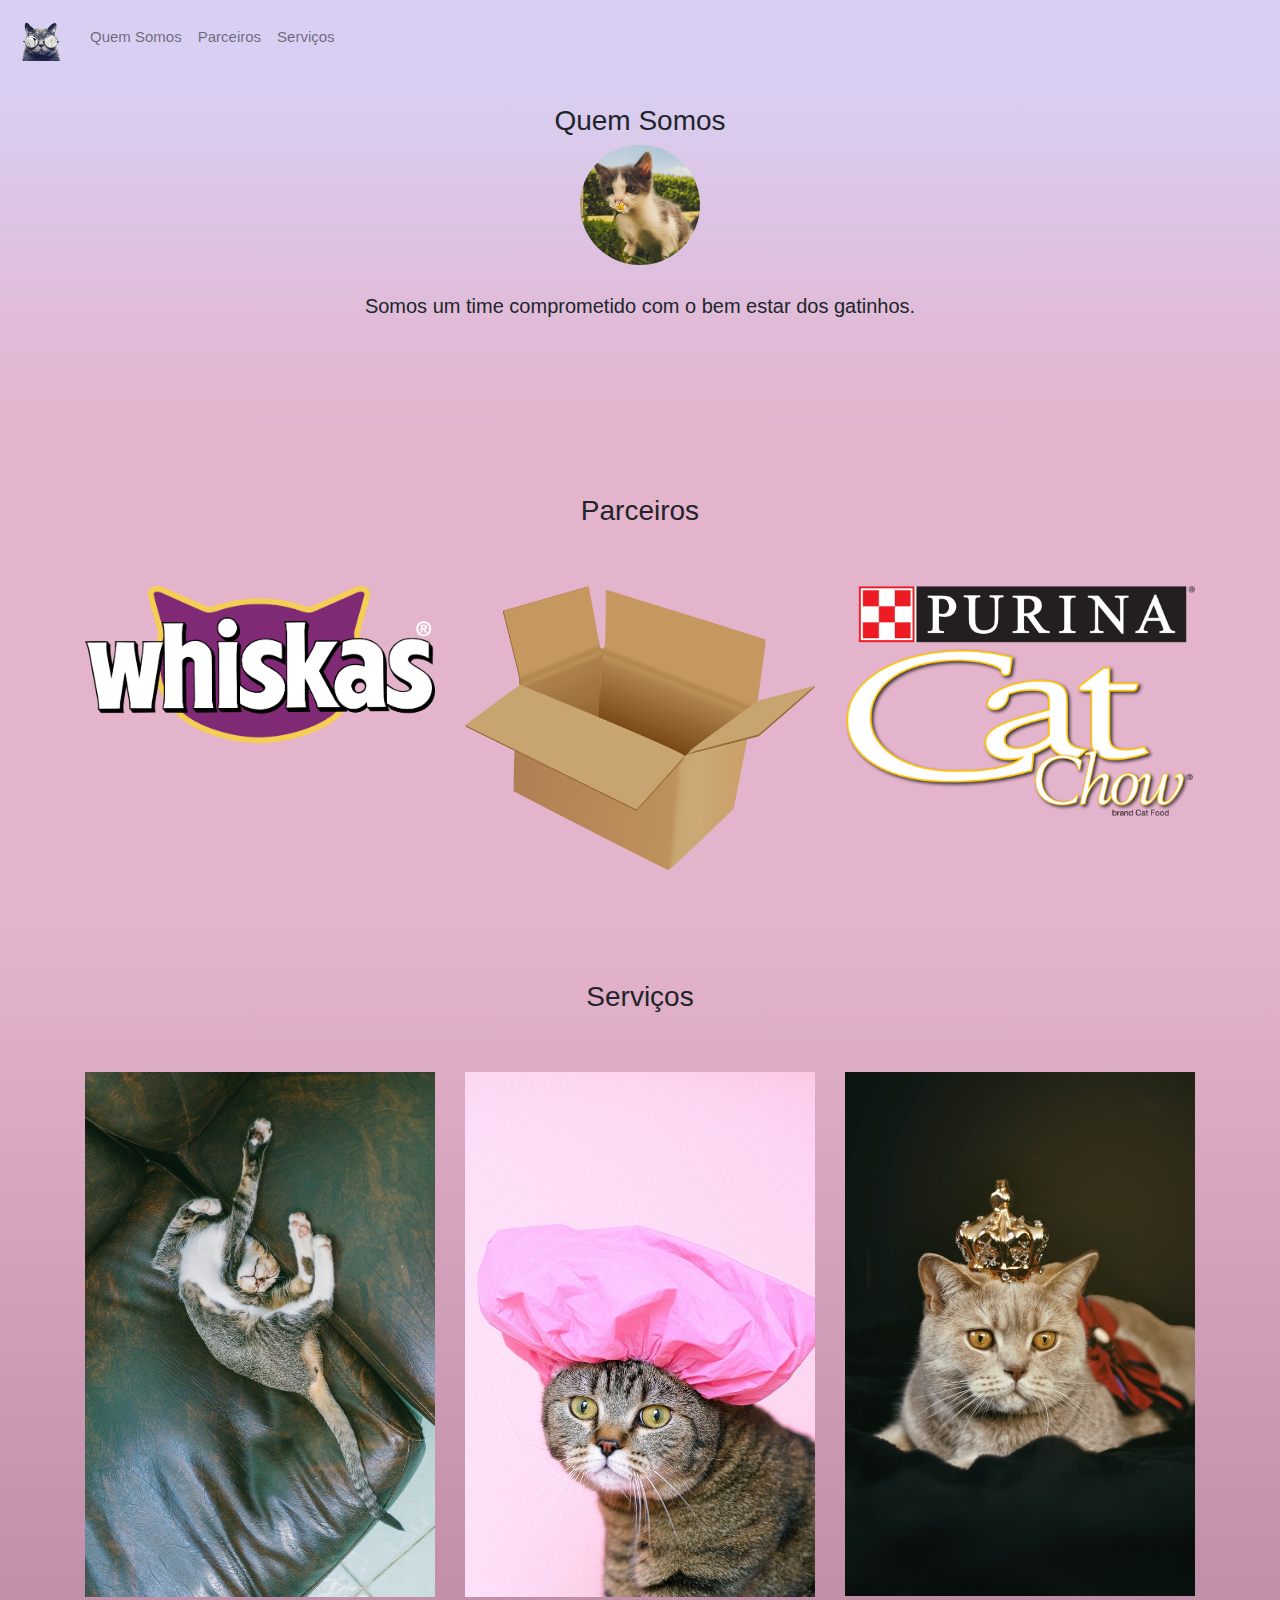
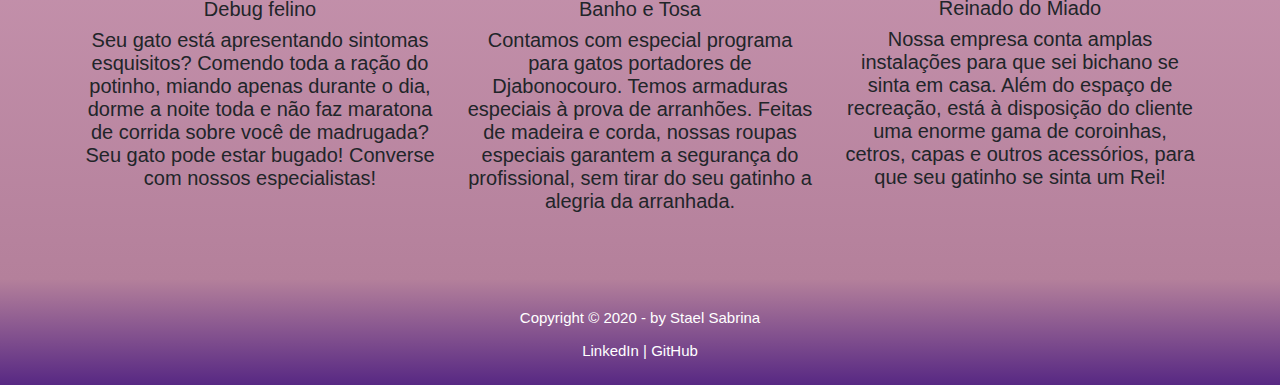
==== Construindo_pag_Bootstrap/index.html @ 98b1b08c "Readme e respositório pag com Bootstrap" ====
<!DOCTYPE html>
<html lang="pt-br">
    <head>
        <meta charset="UTF-8">
        <title>Minha Página</title>
        <link rel="stylesheet" type="text/css" href="bootstrap/css/bootstrap.min.css">
        <link rel="stylesheet" type="text/css" href="css/style.css">
    </head>
    <body>
        <nav class="navbar navbar-expand-lg navbar-light">
            <a class="navbar-brand" href="#">
                <img src="img/gato.png" width="50">    
            </a>
            <div class="collapse navbar-collapse">
                <ul class="navbar-nav">
                    <li class="nav-item">
                        <a class="nav-link" href="#quemsomos">Quem Somos</a>
                    </li>
                    <li class="nav-item">
                        <a class="nav-link" href="#parceiros">Parceiros</a>
                    </li>
                    <li class="nav-item">
                        <a class="nav-link" href="#servicos">Serviços</a>
                    </li>
                </ul>
            </div>
        </nav>
        <section id="quemsomos">
            <div class="container-fluid quem-somos text-center margin">
                <h3>Quem Somos</h3>
                <img src="img/time.png" class="rounded-circle" width="120" height="120" >
                <p class="margin">Somos um time comprometido com o bem estar dos gatinhos.</p>
            </div>
        </section>   
        
        <section id="parceiros">
            <div class="container-fluid text-center margin parceiros">
                <h3 class="margin">Parceiros</h3>
                <div class="container">
                    <div class="row">
                        <div class="col-md-4">
                            <img src="img/whiskas-logo.png" width="100%">
                        </div>
                        <div class="col-md-4">
                            <img src="img/caixa.png" width="100%">
                        </div>
                        <div class="col-md-4">
                            <img src="img/catchow.png" width="100%">
                        </div>
                    </div>
                </div>
            </div>
        </section>

        <section id="servicos">
            <div class="container-fluid text-center margin servicos">
                <h3 class="margin">Serviços</h3>
                <div class="container">
                    <div class="row">
                        <div class="col-lg-4">
                            <img src="img/debug.jpg" width="100%">
                            <h5>Debug felino</h5>
                            <p>Seu gato está apresentando sintomas esquisitos? Comendo toda a ração do potinho, miando apenas durante o dia, dorme a noite toda e não faz maratona de corrida sobre você de madrugada? Seu gato pode estar bugado! Converse com nossos especialistas!</p>
                        </div>

                        <div class="col-lg-4">
                            <img src="img/banhoetosa.jpg" width="100%">
                            <h5>Banho e Tosa</h5>
                            <p>Contamos com especial programa para gatos portadores de Djabonocouro. Temos armaduras especiais à prova de arranhões. Feitas de madeira e corda, nossas roupas especiais garantem a segurança do profissional, sem tirar do seu gatinho a alegria da arranhada.</p>
                        </div>
                        <div class="col-lg-4">
                            <img src="img/gatorei.jpg" width="100%">
                            <h5>Reinado do Miado</h5>
                            <p>Nossa empresa conta amplas instalações para que sei bichano se sinta em casa. Além do espaço de recreação, está à disposição do cliente uma enorme gama de coroinhas, cetros, capas e outros acessórios, para que seu gatinho se sinta um Rei!</p>
                        </div>

                    </div>
                </div>
            </div>
        </section>

        <footer class="container-fluid text-center bg-footer marginfoot margin">
            <p>Copyright &copy; 2020 - by Stael Sabrina<br></p>
                <p><a href="http://www.linkedin.com/in/staelsabrina" target="_blank">LinkedIn</a> | <a href="http://www.github.com/staelsabrina" target="_blank">GitHub</a></p>
        </footer>
    </body>
</html>
---- Construindo_pag_Bootstrap/css/style.css ----
body {
    font: 20px 'Arial', sans-serif;
}

.navbar {
    background-color: #d8cff3;
}

.nav-item {
    font-size: 15px;
}

.quem-somos {
    background-image: linear-gradient(180deg, #d8cff3, #e4b3cc);
}

.margin {
    padding-top: 30px;
    padding-bottom: 50px;
}

.parceiros {
    background-color: #e4b3cc;
}

.servicos {
    background-image: linear-gradient(180deg, #e4b3cc, #b4809b)
}

.bg-footer{
    background-image: linear-gradient(180deg, #b4809b, #572883);
    color:white;
}

.marginfoot {
    padding-bottom: 10px;
    font-size: 15px;
}

footer a{
    color: white;
}

footer a:hover {
    color: #251238;
    text-decoration:none;
}
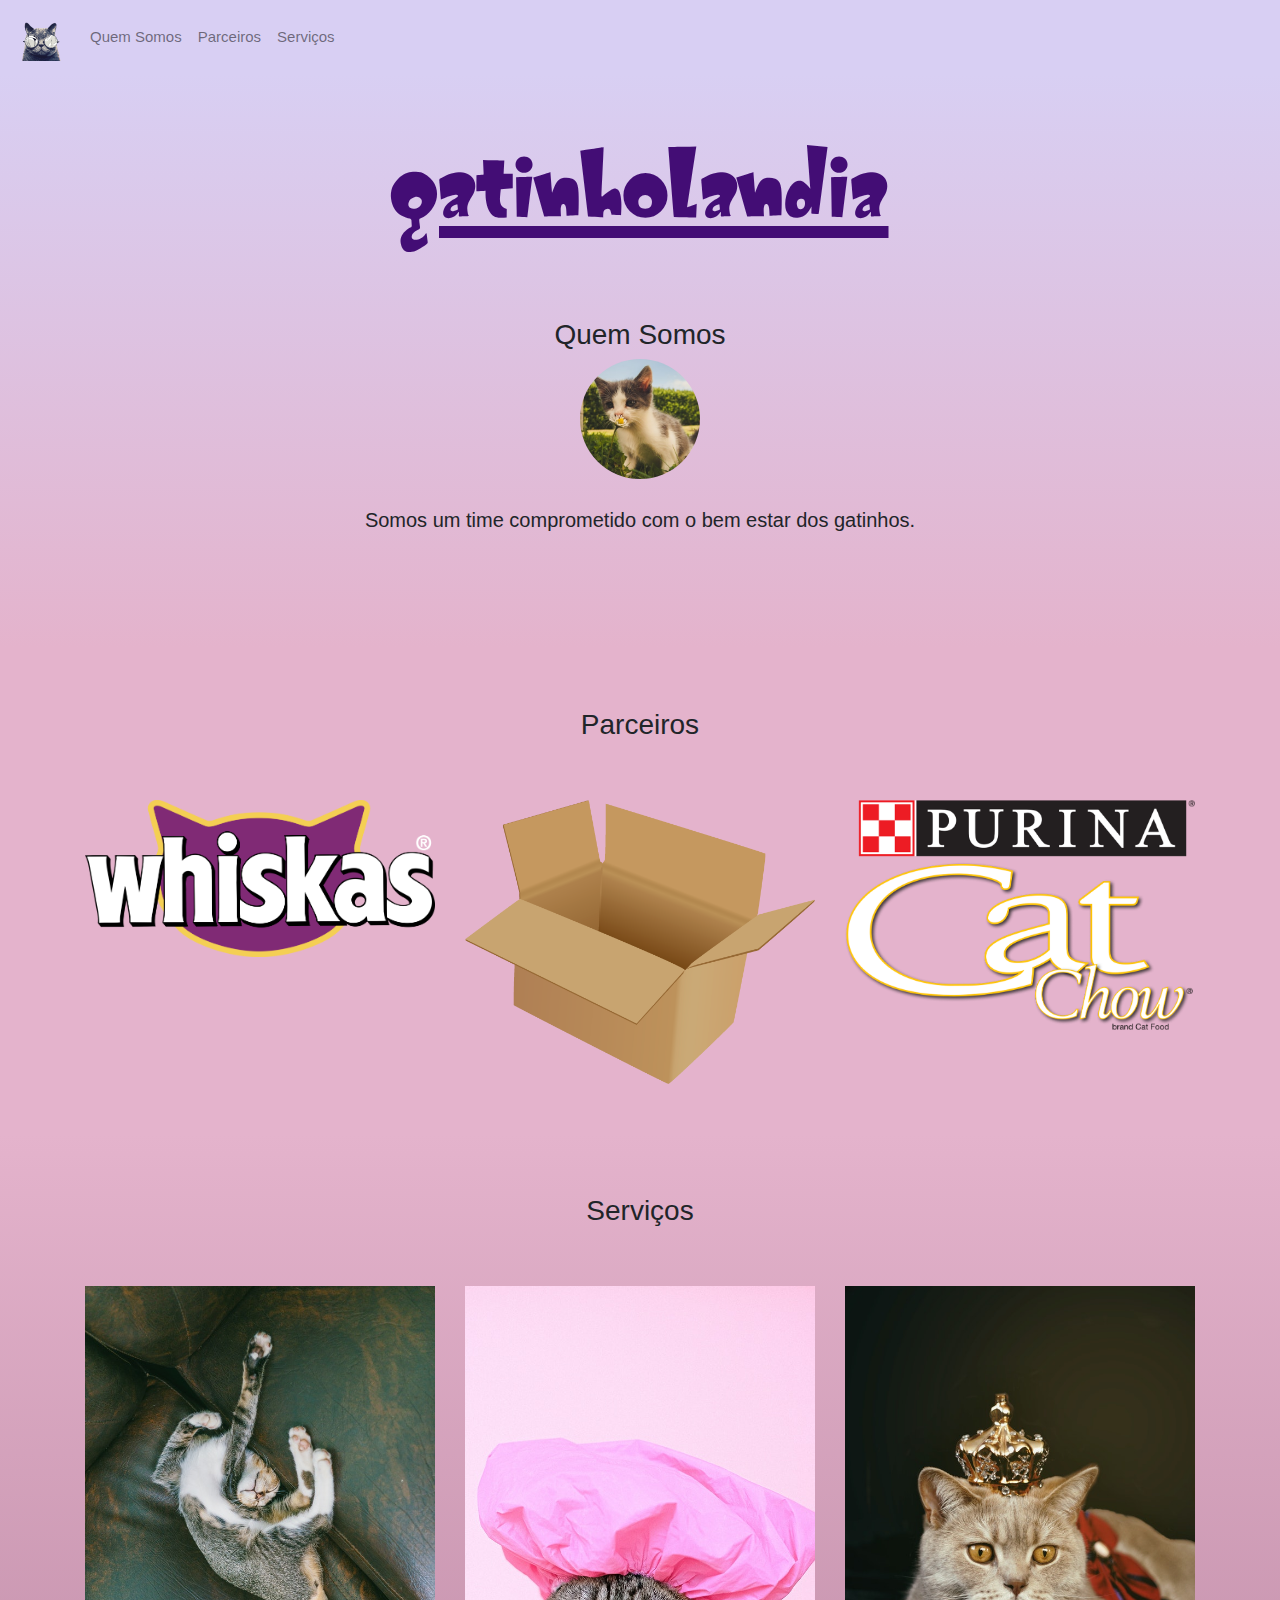
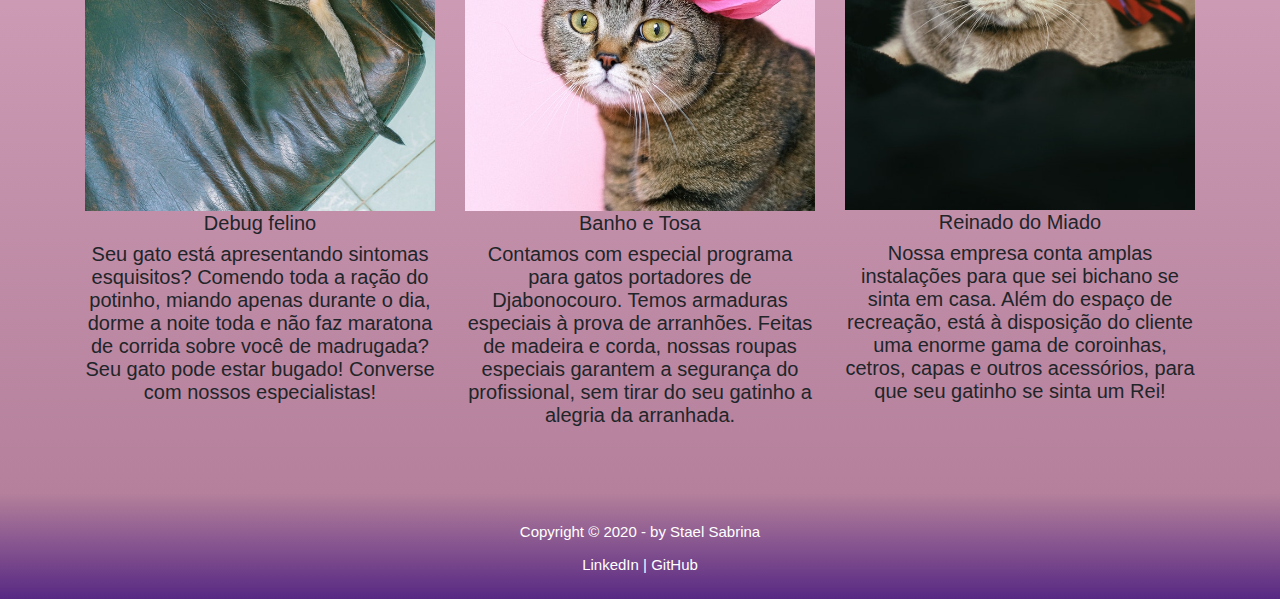
==== commit 303a40d2: "atualizaçao titulo" ====
--- a/Construindo_pag_Bootstrap/index.html
+++ b/Construindo_pag_Bootstrap/index.html
@@ -2,7 +2,7 @@
 <html lang="pt-br">
     <head>
         <meta charset="UTF-8">
-        <title>Minha Página</title>
+        <title>Gatinholandia</title>
         <link rel="stylesheet" type="text/css" href="bootstrap/css/bootstrap.min.css">
         <link rel="stylesheet" type="text/css" href="css/style.css">
     </head>
@@ -25,8 +25,10 @@
                 </ul>
             </div>
         </nav>
+        
         <section id="quemsomos">
             <div class="container-fluid quem-somos text-center margin">
+                <h1>Gatinholandia</h1>
                 <h3>Quem Somos</h3>
                 <img src="img/time.png" class="rounded-circle" width="120" height="120" >
                 <p class="margin">Somos um time comprometido com o bem estar dos gatinhos.</p>
--- a/Construindo_pag_Bootstrap/css/style.css
+++ b/Construindo_pag_Bootstrap/css/style.css
@@ -1,5 +1,19 @@
+@font-face {
+    font-family: 'gato';
+    src: url(../font/gato.otf);
+}
+
 body {
     font: 20px 'Arial', sans-serif;
+}
+
+h1 {
+    margin: 20px;
+    margin-bottom: 50px;
+    font-family: 'gato';
+    font-size: 120px;
+    text-decoration: underline;
+    color: #430d75;
 }
 
 .navbar {
